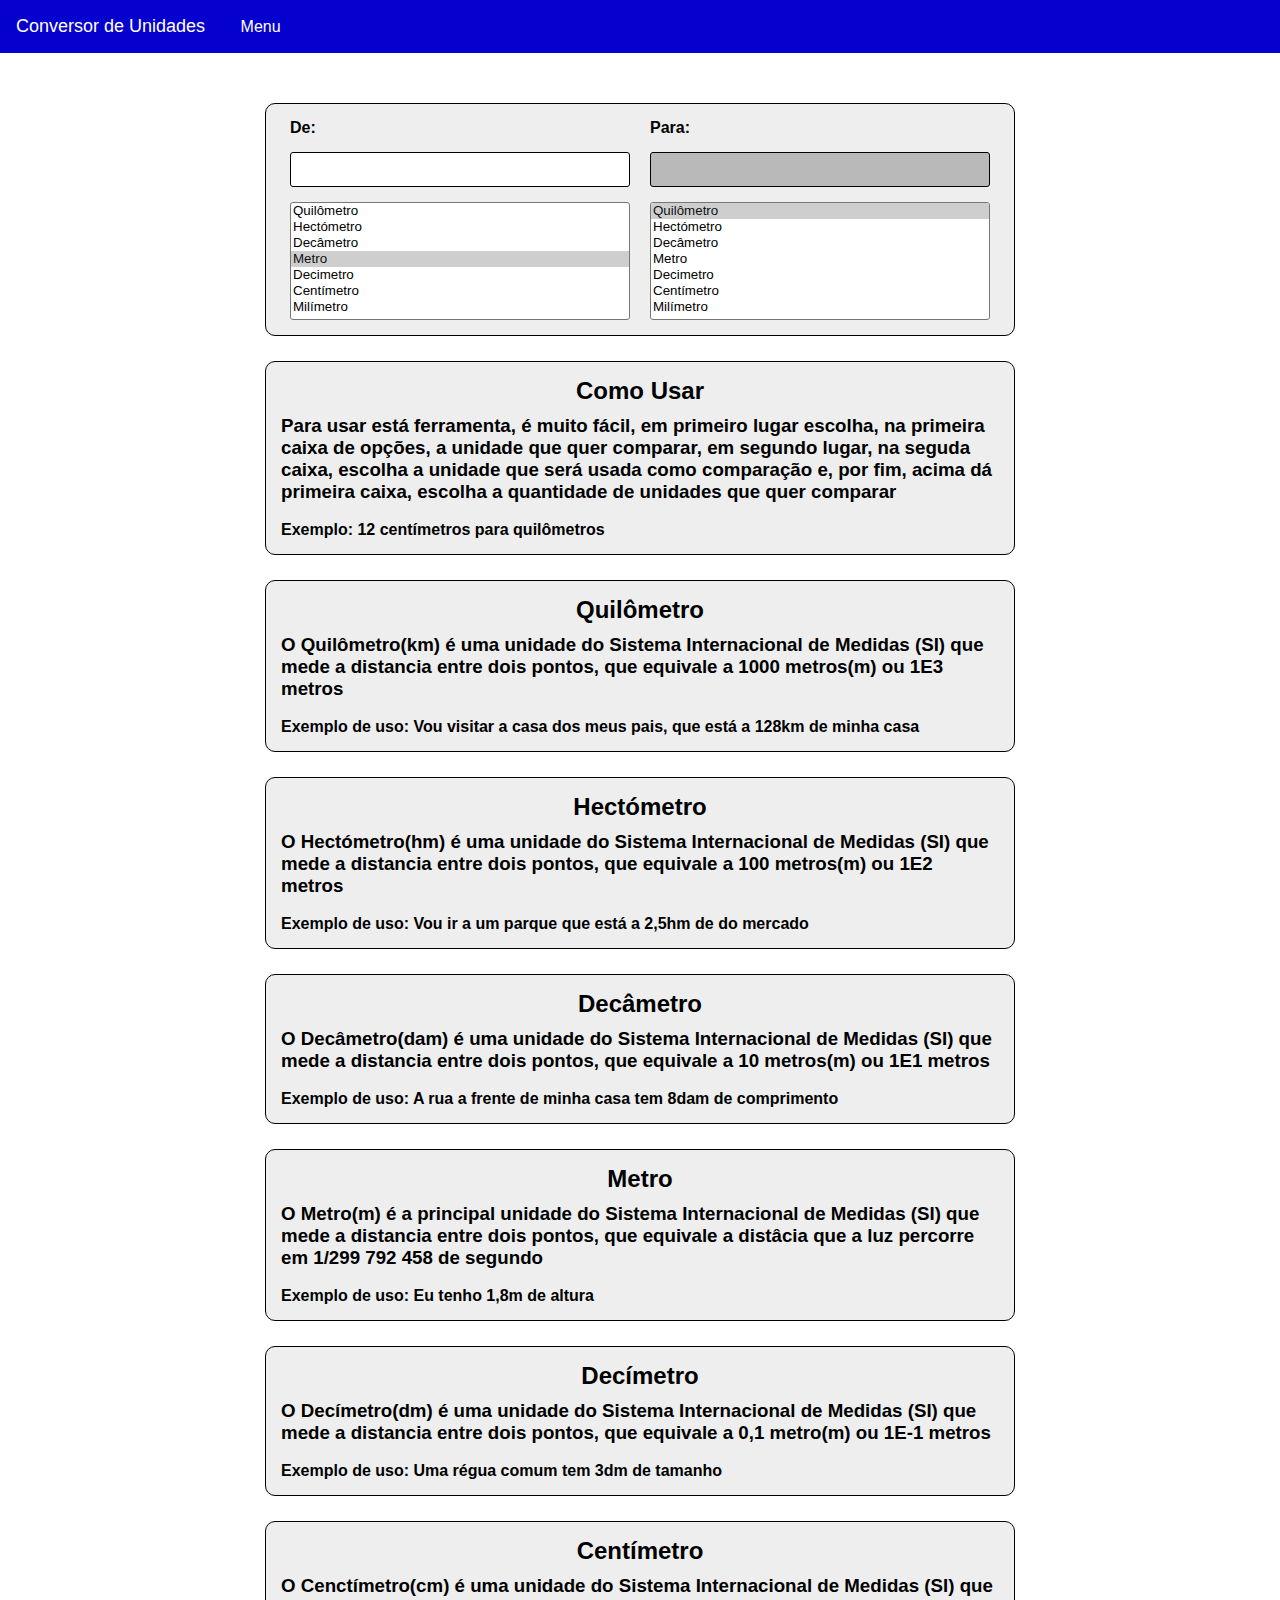
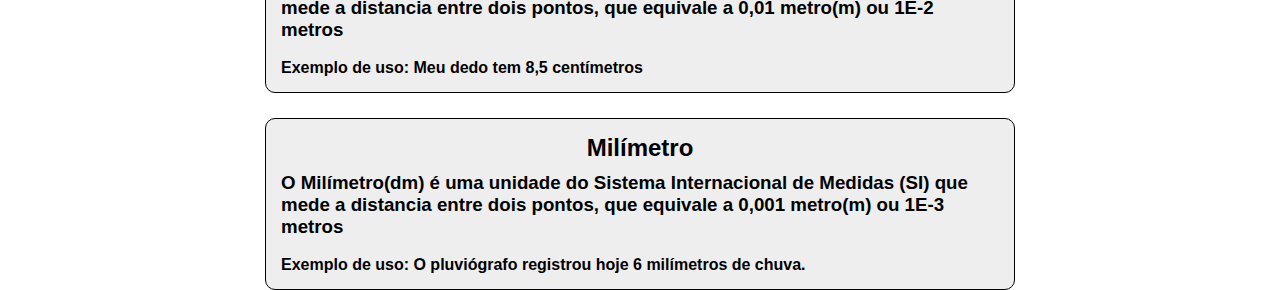
==== index.html @ c1e401d8 "Update index.html" ====
<!DOCTYPE html>
<html lang="pt-br">
    <head>
        <meta charset="UTF-8">
        <meta http-equiv="X-UA-Compatible" content="IE=edge">
        <meta name="viewport" content="width=device-width, initial-scale=1.0">
        <link rel="stylesheet" href="./style.css">
        <title>Conversor de Medidas - Distâcia</title>
    </head>
    <body>
       <header>
            <nav class="navbar">
                <ul>
                    <li><a href="" id="dominio-principal">Conversor de Unidades</a></li>
                    <div class="dropdown">
                        <button onclick="dropdown()" class="dropbtn">Menu</button>
                        <div id="myDropdown" class="dropdown-content">
                                <a href="index.html">Distância</a>
                                <a href="">Peso (Em construção)</a>
                                <a href="">Área (Em construção)</a>
                                <a href="">Volume (Em construção)</a>
                                <a href="">Temperatura (Em construção)</a>
                                <a href="">Tempo (Em construção)</a>
                                <a href="">Dados (Em construção)</a>
                        </div>
                    </div>
                </ul>
            </nav>
       </header> 
        <!--<header>
            <nav class="navbar">
                <ul>
                    <li><a href="" id="dominio-principal">Conversor de Unidades</a></li>
                    <li>
                        <div class="dropdown">
                            <button onclick="dropdown()" class="dropbtn">Menu</button>
                            <div id="myDropdown" class="dropdown-content">
                                <a href="index.html">Distância</a>
                                <a href="">Peso (Em construção)</a>
                                <a href="">Área (Em construção)</a>
                                <a href="">Volume (Em construção)</a>
                                <a href="">Temperatura (Em construção)</a>
                                <a href="">Tempo (Em construção)</a>
                                <a href="">Dados (Em construção)</a>
                            </div>
                        </div>
                    </li>
                </ul>
            </nav>
        </header>-->
        <div> 
            <div class="container-secundario" id="primeiro-container-secundario">
                <div class="div-para-alinhar">
                    <div class="div-para-alinhar-item">
                        <h1>De:</h1>
                        <input id="input-um">
                        <select id="select-medida-para-comparar" size="5">
                            <option value="1000000">Quilômetro</option>
                            <option value="100000" >Hectómetro</option>
                            <option value="10000">Decâmetro</option>
                            <option value="1000" selected>Metro</option>
                            <option value="100">Decimetro</option>
                            <option value="10">Centímetro</option>
                            <option value="1">Milímetro</option>
                        </select>
                    </div>
                    <div class="div-para-alinhar-item">
                        <h1>Para:</h1>
                        <input readonly type='text'id="input-dois"></input>
                        <select id="select-medida-para-comparacao" size="5">
                            <option value="1000000" selected>Quilômetro</option>
                            <option value="100000">Hectómetro</option>
                            <option value="10000">Decâmetro</option>
                            <option value="1000">Metro</option>
                            <option value="100">Decimetro</option>
                            <option value="10">Centímetro</option>
                            <option value="1">Milímetro</option>
                        </select>
                    </div>
            </div>
            <div id="div-para-result">
            </div>            
            </div>
            <div class="container-secundario-info">
                <div class="div-para-centralizar">
                    <h2>Como Usar</h2>
                </div>
                <h3>
                    Para usar está ferramenta, é muito fácil, em primeiro lugar escolha, na primeira caixa de opções,
                    a unidade que quer comparar, em segundo lugar, na seguda caixa, escolha a  unidade que será usada 
                    como comparação e, por fim, acima dá primeira caixa, escolha a quantidade de unidades que quer comparar
                </h3>
                    <br>
                    <h4>Exemplo: 12 centímetros para quilômetros</h4>
            </div>  

            <div class="container-secundario-info" id="km">
                <div class="div-para-centralizar">
                    <h2>Quilômetro</h2>
                </div>
                <h3>
                    O Quilômetro(km) é uma unidade do Sistema Internacional de Medidas (SI) que mede a distancia entre dois 
                    pontos, que equivale a 1000 metros(m) ou 1E3 metros
                </h3>
                <br>
                <h4>Exemplo de uso: Vou visitar a casa dos meus pais, que está a 128km de minha casa</h4>
            </div>

            <div class="container-secundario-info" id="hm">
                <div class="div-para-centralizar">
                    <h2>Hectómetro</h2>
                </div>
                <h3>
                    O Hectómetro(hm) é uma unidade do Sistema Internacional de Medidas (SI) que mede a distancia entre dois pontos,
                    que equivale a 100 metros(m) ou 1E2 metros
                </h3>
                <br>
                <h4>Exemplo de uso: Vou ir a um parque que está a 2,5hm de do mercado</h4>
            </div>

            <div class="container-secundario-info" id="dam">
                <div class="div-para-centralizar">
                    <h2>Decâmetro</h2>
                </div>
                <h3>
                    O Decâmetro(dam) é uma unidade do Sistema Internacional de Medidas (SI) que mede a distancia entre dois pontos,
                    que equivale a 10 metros(m) ou 1E1 metros
                </h3>
                <br>
                <h4>Exemplo de uso: A rua a frente de minha casa tem 8dam de comprimento</h4>
            </div>

            <div class="container-secundario-info" id="m">
                <div class="div-para-centralizar">
                    <h2>Metro</h2>
                </div>
                <h3>
                    O Metro(m) é a principal unidade do Sistema Internacional de Medidas (SI) que mede a distancia entre dois pontos,
                    que equivale a distâcia que a luz percorre em 1/299 792 458 de segundo
                </h3>
                <br>
                <h4>Exemplo de uso: Eu tenho 1,8m de altura</h4>
            </div>

            <div class="container-secundario-info" id="dm">
                <div class="div-para-centralizar">
                    <h2>Decímetro</h2>
                </div>
                <h3>
                    O Decímetro(dm) é uma unidade do Sistema Internacional de Medidas (SI) que mede a distancia entre dois pontos,
                    que equivale a 0,1 metro(m) ou 1E-1 metros
                </h3>
                <br>
                <h4>Exemplo de uso: Uma régua comum tem 3dm de tamanho</h4>
            </div>

            <div class="container-secundario-info" id="cm">
                <div class="div-para-centralizar">
                    <h2>Centímetro</h2>
                </div>
                <h3>
                    O Cenctímetro(cm) é uma unidade do Sistema Internacional de Medidas (SI) que mede a distancia entre dois pontos,
                    que equivale a 0,01 metro(m) ou 1E-2 metros
                </h3>
                <br>
                <h4>Exemplo de uso: Meu dedo tem 8,5 centímetros</h4>
            </div>

            <div class="container-secundario-info" id="cm">
                <div class="div-para-centralizar">
                    <h2>Milímetro</h2>
                </div>
                <h3>
                    O Milímetro(dm) é uma unidade do Sistema Internacional de Medidas (SI) que mede a distancia entre dois pontos,
                    que equivale a 0,001 metro(m) ou 1E-3 metros
                </h3>
                <br>
                <h4>Exemplo de uso: O pluviógrafo registrou hoje 6 milímetros de chuva.</h4>
            </div>
        </div>
       <script src="./script.js"></script>
       <script src="./dropdown.js"></script>
    </body>
</html>
---- style.css ----
* {
    box-sizing: border-box;
    margin: 0px;
    padding: 0px;
}

body {
    font-family: arial;
    margin: 0;
    color:black;
}

/* element */

.div-para-alinhar-item {
    display: flex;
    flex-direction: column;
}

/*  Navbar */

.navbar {
    background: rgb(6, 0, 206);
    color: rgb(0, 0, 0);
    padding: 1px;
    max-height: 55px;
    margin-bottom: 10px;
    position: sticky;
    font-size: 20x;
    z-index: 999;
    top: 0px;
    position: sticky;
    display: flex;
}


.navbar ul {
    list-style: none;
    padding: 0;
}

.navbar ul li {
    display: inline;
}

.navbar ul li a {
    display: inline;
    color: white;
    text-decoration: none;
    padding: 15px;
    display: inline-block;
    margin: auto;
}

#dominio-principal {
    font-size: 18px;

}

#outros-dominios-1 {
    float:left;
    font-size: 15px;
}

#outros-dominios {
    font-size: 15px;
    padding-left: 1px;
}

/*.navbar {
    background: rgb(6, 0, 206);
    color: white;
    font-size: 20px;
    padding: 1%;
    min-height: 65px;
}

.navbar ul {
    list-style: none; 
}

.navbar ul li {
    display: inline;
}

.navbar ul li:last-child {
    float: right; 
    margin-right: 4%;
}

.navbar ul li a {
    color: white;
    text-decoration: none;
}

#dominio-principal {
    font-size: 18px;
    position: absolute;
}
 

#outros-dominios-1 {
    padding-left: 406px;
    font-size: 15px;
}

#outros-dominios {
    font-size: 15px;
    padding-left: 1px;
}*/

/*Dropdown*/

.dropbtn {
    background-color: rgb(6, 0, 206);
    padding: 16px;
    font-size: 16px;
    border: none;
    cursor: pointer;
    z-index: 999;
    color: white;
    }
  
  /* Dropdown button on hover & focus */
  .dropbtn:hover, .dropbtn:focus {
    background-color: rgb(6, 0, 206);
    z-index: 999;
  }
  
  /* The container <div> - needed to position the dropdown content */
  .dropdown {
    position: relative;
    display: inline-block;
    z-index: 999;
  }
  
  /* Dropdown Content (Hidden by Default) */
  .dropdown-content {
    display: none;
    position: absolute;
    background-color: rgb(238, 238, 238);
    min-width: 160px;
    box-shadow: 0px 8px 16px 0px rgba(0,0,0,0.2);
    z-index: 999;
  }
  
  /* Links inside the dropdown */
  .dropdown-content a {
    padding: 12px 16px;
    text-decoration: none;
    display: block; 
    z-index: 999;
    color: black;
  }
  
  /* Change color of dropdown links on hover */
  .dropdown-content a:hover {background-color: #ddd;z-index: 999;}
  
  /* Show the dropdown menu (use JS to add this class to the .dropdown-content container when the user clicks on the dropdown button) */
  .show {display:block;z-index: 999;
}

/* Container Principal */



/* Div para alinhar */

.div-para-alinhar {
    display:flex;
    flex-wrap: wrap;
    gap: 50px 20px;
    justify-content: center;

}

.div-para-alinhar h1 {
    margin-right: 50%;
    font-size: 16px;
    margin-bottom: 15px;
}

#input-um {
    width: 340px;
    height: 35px;
    border-radius: 3px;
    border-style: none;
    border: solid 1px black;
    font-size: 20px;
}

#input-dois {
    font-size: 20px;
    width: 340px;
    height: 35px;
    resize: none;
    background-color: rgb(185, 185, 185);
    border-style: none;
    border: solid 1px black;
    border-radius: 3px;
}

/* Container Secundário */

.container-secundario {
    background-color: rgb(238, 238, 238);
    max-width: 750px;
    width: 100%;
    height: 100%;
    margin: auto;
    padding: 15px;
    margin-top: 50px;
    border: solid 1.5px black;
    border-radius: 10px;
}

.container-secundario h3 {
    font-size: 12px;
    margin-right: 10px;
}

.container-secundario select {
    margin-top: 15px;
    height: 30px;
    width: 340px;
    border-radius: 3px;
}

#h3-unidade-comparar {
    margin-top: 5px;
}

#h3-quantidade-medida {
    margin-top: 15px;
}

.container-secundario input {
    height: 30px;
    width: 100px;
}

/* Select medida comparar*/

#select-medida-para-comparar {
    height: 118px;
}
#select-medida-para-comparar option {
    display: block;
    white-space: nowrap;
    min-height: 1.2em;
    padding: 0px 2px 1px;
}

#select-medida-para-comparar option:target {
    background-color: rgb(206, 206, 206);
}

/* Select medida comparação*/

#select-medida-para-comparacao {
    height: 118px;
}

#select-medida-para-comparacao option {
    display: block;
    white-space: nowrap;
    min-height: 1.2em;
    padding: 0px 2px 1px;
}

#select-medida-para-comparacao option:target {
    background-color: rgb(206, 206, 206);
}
/* Result */

#div-para-result {
    text-align: center;
    margin: 0 auto;
}

.result {
    font-size: 12px;
    margin-top: 8%;

}

#result-error {
    color: red;
}

/* Container secundário info */

.container-secundario-info {
    max-width: 750px;
    width: 100%;
    height: 100%;
    background-color: rgb(238, 238, 238);
    border: solid 1.5px black;
    margin: auto;
    padding: 15px;
    margin-top: 25px;
    border-radius: 10px;
}

/* Div para centralizar */

.div-para-centralizar {
    text-align: center;
   
}

.div-para-centralizar h2 {
    margin-bottom: 10px;
}


@media(max-width:850px){
    .container-secundario {
        max-width: 500px;
        width: 80%;
    }

    .container-secundario-info {
        max-width: 500px;
        width: 80%;
    }

    .div-para-alinhar {
        flex-wrap: wrap;
    }

    #input-um {
        width: 400px;
    }
    
    #input-dois {
        width: 400px;
    }

    #select-medida-para-comparacao {
        width: 400px;
        height: 40px;
        
    }

    #select-medida-para-comparar {
        width: 400px;
        height: 40px;
    }
}

@media(max-width:550px){

    #input-um {
        width: 240px;
    }
    
    #input-dois {
        width: 240px;
    }

    #select-medida-para-comparacao {
        width: 240px;
    }

    #select-medida-para-comparar {
        width: 240px;
    }
}
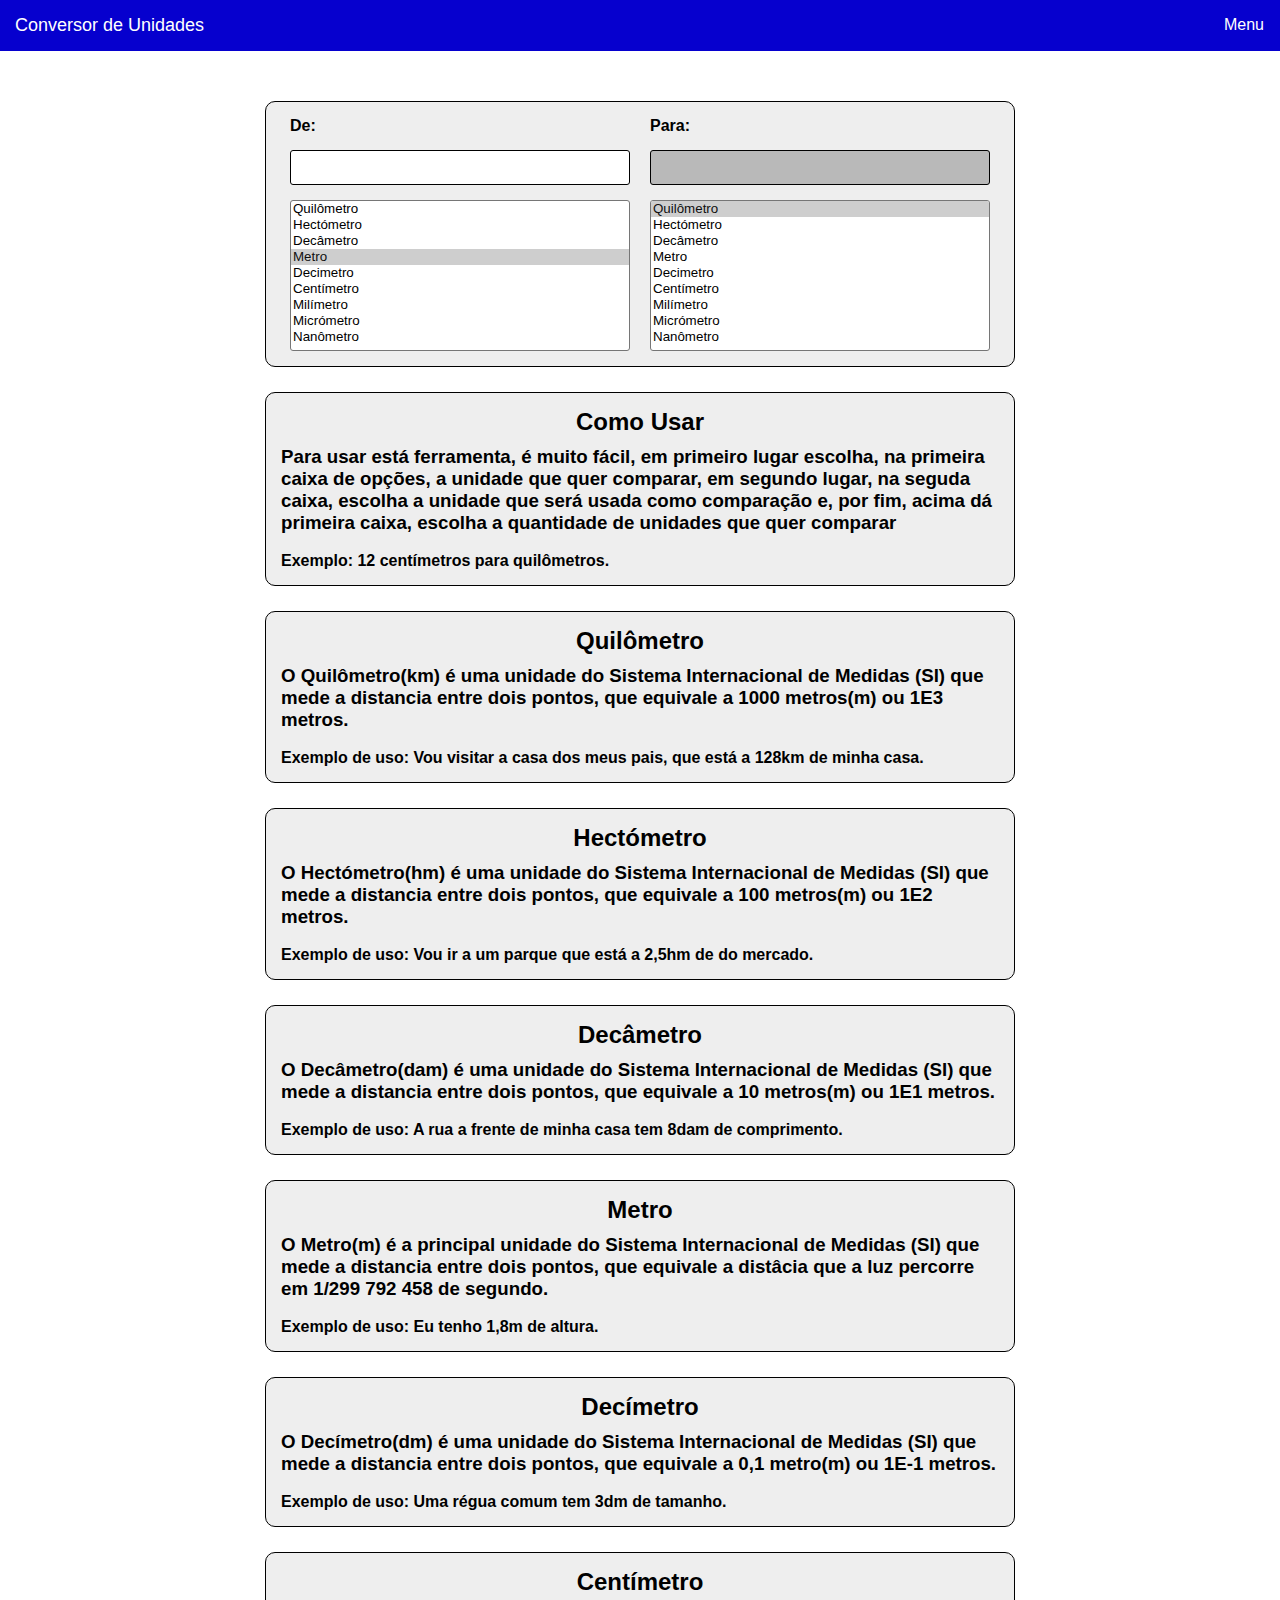
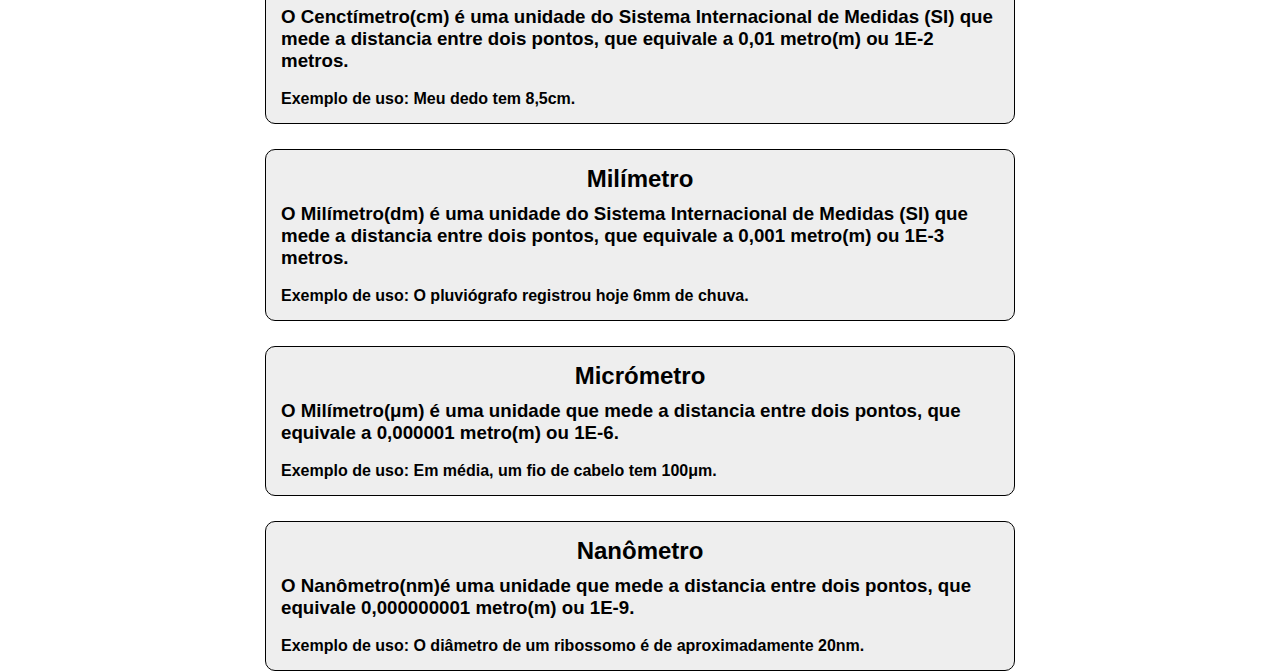
==== commit 642285d9: "Update index.html" ====
--- a/index.html
+++ b/index.html
@@ -10,71 +10,56 @@
     <body>
        <header>
             <nav class="navbar">
-                <ul>
-                    <li><a href="" id="dominio-principal">Conversor de Unidades</a></li>
-                    <div class="dropdown">
+                <a href="index.html" id="dominio-principal">Conversor de Unidades</a>
+                <div class="dropdown">
+                    <div class="ajeita-navbar">
                         <button onclick="dropdown()" class="dropbtn">Menu</button>
-                        <div id="myDropdown" class="dropdown-content">
-                                <a href="index.html">Distância</a>
-                                <a href="">Peso (Em construção)</a>
-                                <a href="">Área (Em construção)</a>
-                                <a href="">Volume (Em construção)</a>
-                                <a href="">Temperatura (Em construção)</a>
-                                <a href="">Tempo (Em construção)</a>
-                                <a href="">Dados (Em construção)</a>
+                    </div>
+                    <div id="myDropdown" class="dropdown-content">
+                        <div class="ajeita-navbar">
+                            <a href="index.html">Distância</a>
+                            <a href="">Peso (em construção)</a>
+                            <a href="">Área (em construção)</a>
+                            <a href="">Volume (em construção)</a>
+                            <a href="">Temperatura (em construção)</a>
+                            <a href="">Tempo (em construção)</a>
+                            <a href="">Dados (em construção)</a>
                         </div>
                     </div>
-                </ul>
+                </div>
             </nav>
        </header> 
-        <!--<header>
-            <nav class="navbar">
-                <ul>
-                    <li><a href="" id="dominio-principal">Conversor de Unidades</a></li>
-                    <li>
-                        <div class="dropdown">
-                            <button onclick="dropdown()" class="dropbtn">Menu</button>
-                            <div id="myDropdown" class="dropdown-content">
-                                <a href="index.html">Distância</a>
-                                <a href="">Peso (Em construção)</a>
-                                <a href="">Área (Em construção)</a>
-                                <a href="">Volume (Em construção)</a>
-                                <a href="">Temperatura (Em construção)</a>
-                                <a href="">Tempo (Em construção)</a>
-                                <a href="">Dados (Em construção)</a>
-                            </div>
-                        </div>
-                    </li>
-                </ul>
-            </nav>
-        </header>-->
         <div> 
             <div class="container-secundario" id="primeiro-container-secundario">
                 <div class="div-para-alinhar">
                     <div class="div-para-alinhar-item">
                         <h1>De:</h1>
                         <input id="input-um">
-                        <select id="select-medida-para-comparar" size="5">
-                            <option value="1000000">Quilômetro</option>
-                            <option value="100000" >Hectómetro</option>
-                            <option value="10000">Decâmetro</option>
-                            <option value="1000" selected>Metro</option>
-                            <option value="100">Decimetro</option>
-                            <option value="10">Centímetro</option>
-                            <option value="1">Milímetro</option>
+                        <select id="select-medida-para-comparar" size="20">
+                            <option value="1000000000000" >Quilômetro</option>
+                            <option value="100000000000">Hectómetro</option>
+                            <option value="10000000000">Decâmetro</option>
+                            <option value="1000000000" selected>Metro</option>
+                            <option value="100000000">Decimetro</option>
+                            <option value="10000000">Centímetro</option>
+                            <option value="1000000">Milímetro</option>
+                            <option value="1000">Micrómetro</option>
+                            <option value="1">Nanômetro</option>
                         </select>
                     </div>
                     <div class="div-para-alinhar-item">
                         <h1>Para:</h1>
                         <input readonly type='text'id="input-dois"></input>
                         <select id="select-medida-para-comparacao" size="5">
-                            <option value="1000000" selected>Quilômetro</option>
-                            <option value="100000">Hectómetro</option>
-                            <option value="10000">Decâmetro</option>
-                            <option value="1000">Metro</option>
-                            <option value="100">Decimetro</option>
-                            <option value="10">Centímetro</option>
-                            <option value="1">Milímetro</option>
+                            <option value="1000000000000" selected>Quilômetro</option>
+                            <option value="100000000000">Hectómetro</option>
+                            <option value="10000000000">Decâmetro</option>
+                            <option value="1000000000">Metro</option>
+                            <option value="100000000">Decimetro</option>
+                            <option value="10000000">Centímetro</option>
+                            <option value="1000000">Milímetro</option>
+                            <option value="1000">Micrómetro</option>
+                            <option value="1">Nanômetro</option>
                         </select>
                     </div>
             </div>
@@ -91,7 +76,7 @@
                     como comparação e, por fim, acima dá primeira caixa, escolha a quantidade de unidades que quer comparar
                 </h3>
                     <br>
-                    <h4>Exemplo: 12 centímetros para quilômetros</h4>
+                    <h4>Exemplo: 12 centímetros para quilômetros.</h4>
             </div>  
 
             <div class="container-secundario-info" id="km">
@@ -100,10 +85,10 @@
                 </div>
                 <h3>
                     O Quilômetro(km) é uma unidade do Sistema Internacional de Medidas (SI) que mede a distancia entre dois 
-                    pontos, que equivale a 1000 metros(m) ou 1E3 metros
+                    pontos, que equivale a 1000 metros(m) ou 1E3 metros.
                 </h3>
                 <br>
-                <h4>Exemplo de uso: Vou visitar a casa dos meus pais, que está a 128km de minha casa</h4>
+                <h4>Exemplo de uso: Vou visitar a casa dos meus pais, que está a 128km de minha casa.</h4>
             </div>
 
             <div class="container-secundario-info" id="hm">
@@ -112,10 +97,10 @@
                 </div>
                 <h3>
                     O Hectómetro(hm) é uma unidade do Sistema Internacional de Medidas (SI) que mede a distancia entre dois pontos,
-                    que equivale a 100 metros(m) ou 1E2 metros
+                    que equivale a 100 metros(m) ou 1E2 metros.
                 </h3>
                 <br>
-                <h4>Exemplo de uso: Vou ir a um parque que está a 2,5hm de do mercado</h4>
+                <h4>Exemplo de uso: Vou ir a um parque que está a 2,5hm de do mercado.</h4>
             </div>
 
             <div class="container-secundario-info" id="dam">
@@ -124,10 +109,10 @@
                 </div>
                 <h3>
                     O Decâmetro(dam) é uma unidade do Sistema Internacional de Medidas (SI) que mede a distancia entre dois pontos,
-                    que equivale a 10 metros(m) ou 1E1 metros
+                    que equivale a 10 metros(m) ou 1E1 metros.
                 </h3>
                 <br>
-                <h4>Exemplo de uso: A rua a frente de minha casa tem 8dam de comprimento</h4>
+                <h4>Exemplo de uso: A rua a frente de minha casa tem 8dam de comprimento.</h4>
             </div>
 
             <div class="container-secundario-info" id="m">
@@ -136,10 +121,10 @@
                 </div>
                 <h3>
                     O Metro(m) é a principal unidade do Sistema Internacional de Medidas (SI) que mede a distancia entre dois pontos,
-                    que equivale a distâcia que a luz percorre em 1/299 792 458 de segundo
+                    que equivale a distâcia que a luz percorre em 1/299 792 458 de segundo.
                 </h3>
                 <br>
-                <h4>Exemplo de uso: Eu tenho 1,8m de altura</h4>
+                <h4>Exemplo de uso: Eu tenho 1,8m de altura.</h4>
             </div>
 
             <div class="container-secundario-info" id="dm">
@@ -148,10 +133,10 @@
                 </div>
                 <h3>
                     O Decímetro(dm) é uma unidade do Sistema Internacional de Medidas (SI) que mede a distancia entre dois pontos,
-                    que equivale a 0,1 metro(m) ou 1E-1 metros
+                    que equivale a 0,1 metro(m) ou 1E-1 metros.
                 </h3>
                 <br>
-                <h4>Exemplo de uso: Uma régua comum tem 3dm de tamanho</h4>
+                <h4>Exemplo de uso: Uma régua comum tem 3dm de tamanho.</h4>
             </div>
 
             <div class="container-secundario-info" id="cm">
@@ -160,22 +145,46 @@
                 </div>
                 <h3>
                     O Cenctímetro(cm) é uma unidade do Sistema Internacional de Medidas (SI) que mede a distancia entre dois pontos,
-                    que equivale a 0,01 metro(m) ou 1E-2 metros
+                    que equivale a 0,01 metro(m) ou 1E-2 metros.
                 </h3>
                 <br>
-                <h4>Exemplo de uso: Meu dedo tem 8,5 centímetros</h4>
+                <h4>Exemplo de uso: Meu dedo tem 8,5cm.</h4>
             </div>
 
-            <div class="container-secundario-info" id="cm">
+            <div class="container-secundario-info" id="mm">
                 <div class="div-para-centralizar">
                     <h2>Milímetro</h2>
                 </div>
                 <h3>
                     O Milímetro(dm) é uma unidade do Sistema Internacional de Medidas (SI) que mede a distancia entre dois pontos,
-                    que equivale a 0,001 metro(m) ou 1E-3 metros
+                    que equivale a 0,001 metro(m) ou 1E-3 metros.
                 </h3>
                 <br>
-                <h4>Exemplo de uso: O pluviógrafo registrou hoje 6 milímetros de chuva.</h4>
+                <h4>Exemplo de uso: O pluviógrafo registrou hoje 6mm de chuva.</h4>
+            </div>
+
+            <div class="container-secundario-info" id="μm">
+                <div class="div-para-centralizar">
+                    <h2>Micrómetro</h2>
+                </div>
+                <h3>
+                    O Milímetro(μm) é uma unidade que mede a distancia entre dois pontos, que equivale 
+                    a 0,000001 metro(m) ou 1E-6.
+                </h3>
+                <br>
+                <h4>Exemplo de uso: Em média, um fio de cabelo tem 100μm.</h4>
+            </div>
+
+            <div class="container-secundario-info" id="nm">
+                <div class="div-para-centralizar">
+                    <h2>Nanômetro</h2>
+                </div>
+                <h3>
+                    O Nanômetro(nm)é uma unidade que mede a distancia entre dois pontos, que equivale 
+                    0,000000001 metro(m) ou 1E-9.
+                </h3>
+                <br>
+                <h4>Exemplo de uso: O diâmetro de um ribossomo é de aproximadamente 20nm.</h4>
             </div>
         </div>
        <script src="./script.js"></script>
--- a/style.css
+++ b/style.css
@@ -16,45 +16,54 @@
     display: flex;
     flex-direction: column;
 }
+/* Header */
+
 
 /*  Navbar */
 
 .navbar {
     background: rgb(6, 0, 206);
-    color: rgb(0, 0, 0);
-    padding: 1px;
     max-height: 55px;
     margin-bottom: 10px;
     position: sticky;
     font-size: 20x;
     z-index: 999;
     top: 0px;
-    position: sticky;
-    display: flex;
-}
-
-
-.navbar ul {
+    width: 100%;
+    justify-content: center;
+    display:flex;
+    justify-content: space-between;
+    
+}
+
+/*
+.navbar ul { justify-content: center;
     list-style: none;
     padding: 0;
 }
 
-.navbar ul li {
+.navbar li {
     display: inline;
 }
 
-.navbar ul li a {
+.navbar a {
     display: inline;
     color: white;
     text-decoration: none;
     padding: 15px;
     display: inline-block;
-    margin: auto;
-}
+    
+}*/
+
 
 #dominio-principal {
     font-size: 18px;
-
+    display: inline;
+    color: white;
+    text-decoration: none;
+    padding: 15px;
+    display: inline-block;
+    margin-right:0 auto;
 }
 
 #outros-dominios-1 {
@@ -67,47 +76,13 @@
     padding-left: 1px;
 }
 
-/*.navbar {
-    background: rgb(6, 0, 206);
-    color: white;
-    font-size: 20px;
-    padding: 1%;
-    min-height: 65px;
-}
-
-.navbar ul {
-    list-style: none; 
-}
-
-.navbar ul li {
-    display: inline;
-}
-
-.navbar ul li:last-child {
-    float: right; 
-    margin-right: 4%;
-}
-
-.navbar ul li a {
-    color: white;
-    text-decoration: none;
-}
-
-#dominio-principal {
-    font-size: 18px;
-    position: absolute;
-}
- 
-
-#outros-dominios-1 {
-    padding-left: 406px;
-    font-size: 15px;
-}
-
-#outros-dominios {
-    font-size: 15px;
-    padding-left: 1px;
-}*/
+.ajeita-navbar {
+    
+    width:100%;
+    margin:0 auto;
+    display:block
+}
+
 
 /*Dropdown*/
 
@@ -137,7 +112,6 @@
   /* Dropdown Content (Hidden by Default) */
   .dropdown-content {
     display: none;
-    position: absolute;
     background-color: rgb(238, 238, 238);
     min-width: 160px;
     box-shadow: 0px 8px 16px 0px rgba(0,0,0,0.2);
@@ -242,7 +216,7 @@
 /* Select medida comparar*/
 
 #select-medida-para-comparar {
-    height: 118px;
+    height: 151px;
 }
 #select-medida-para-comparar option {
     display: block;
@@ -258,7 +232,7 @@
 /* Select medida comparação*/
 
 #select-medida-para-comparacao {
-    height: 118px;
+    height: 151px;
 }
 
 #select-medida-para-comparacao option {
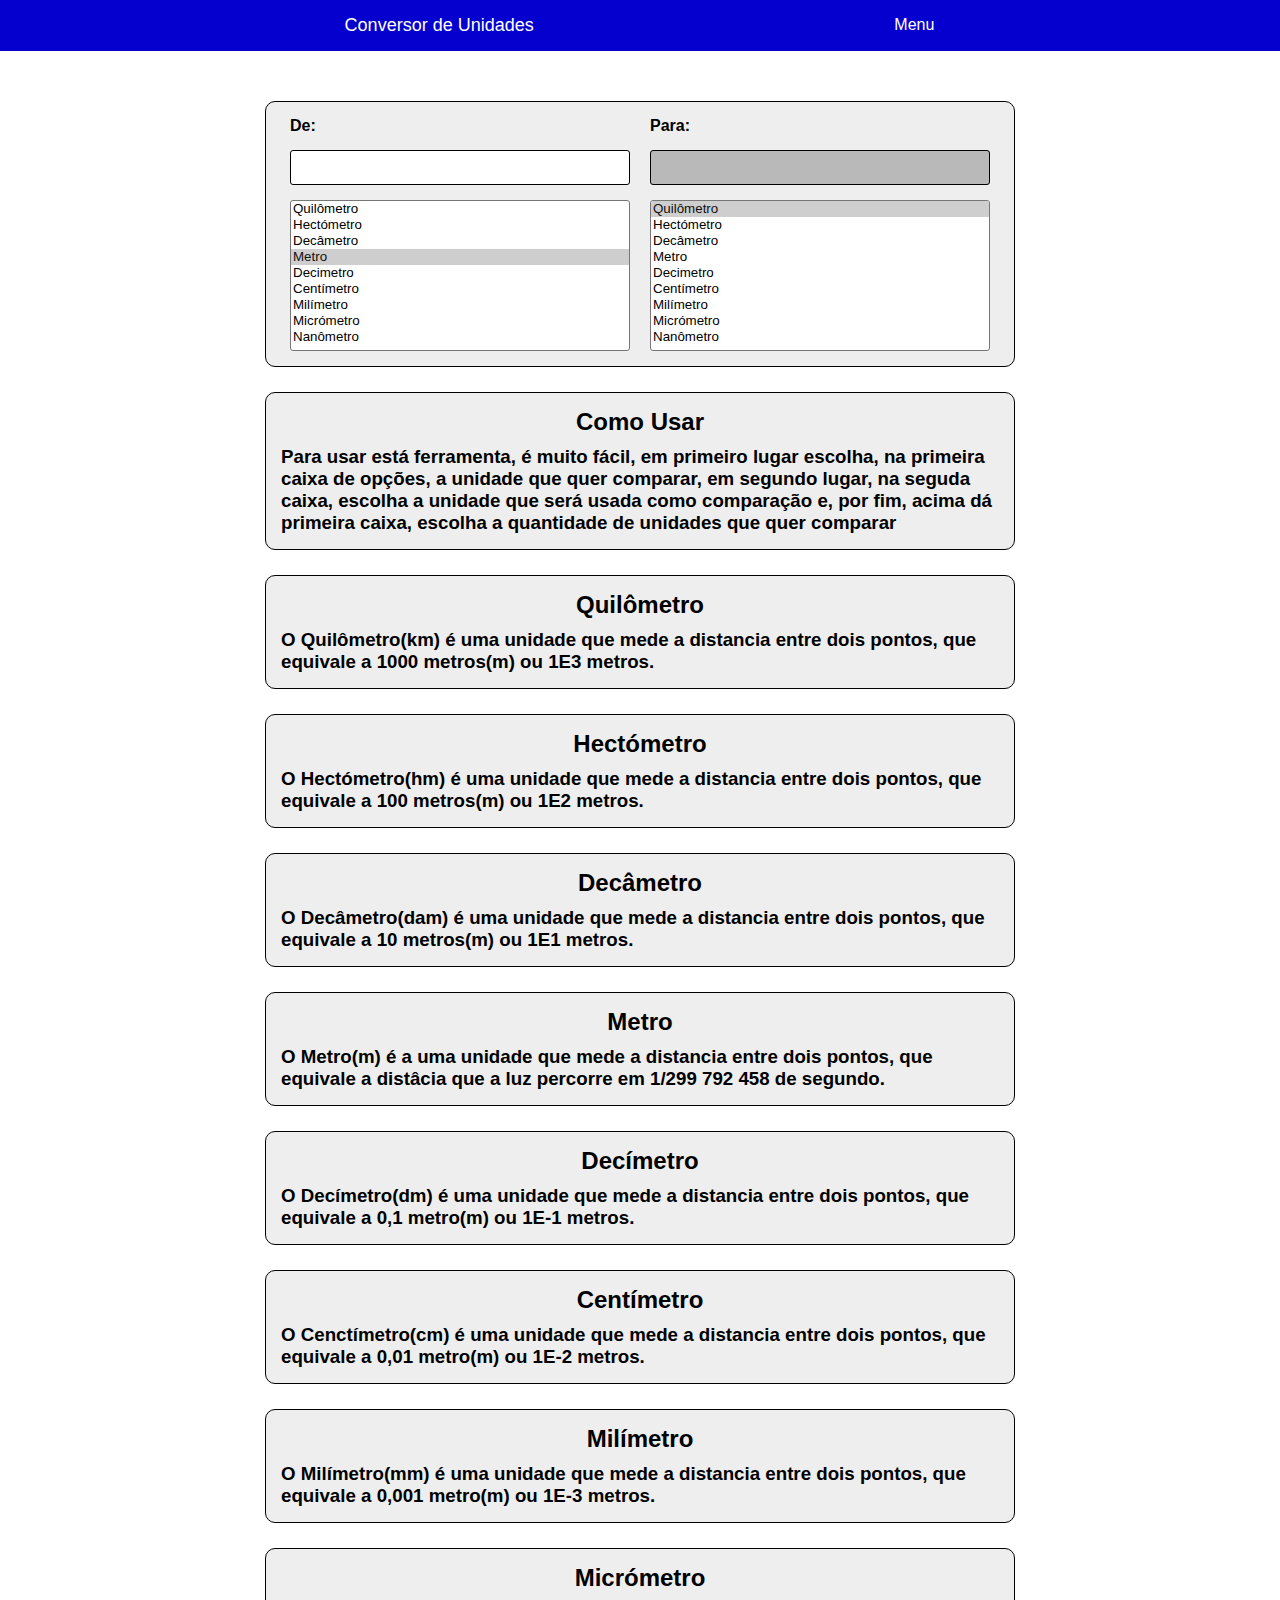
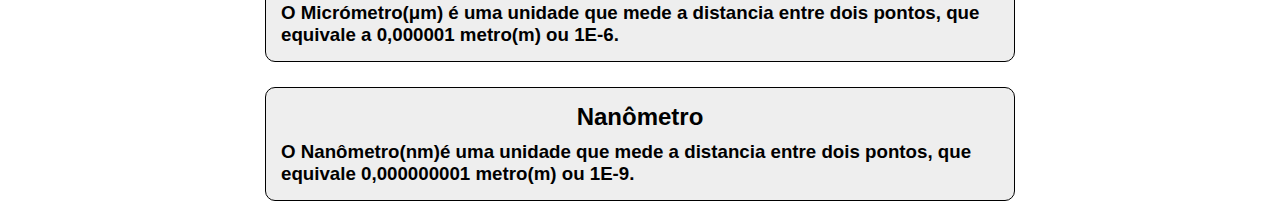
==== commit cbe26d1e: "Update index.html" ====
--- a/index.html
+++ b/index.html
@@ -8,7 +8,7 @@
         <title>Conversor de Medidas - Distâcia</title>
     </head>
     <body>
-       <header>
+        <header>
             <nav class="navbar">
                 <a href="index.html" id="dominio-principal">Conversor de Unidades</a>
                 <div class="dropdown">
@@ -18,7 +18,7 @@
                     <div id="myDropdown" class="dropdown-content">
                         <div class="ajeita-navbar">
                             <a href="index.html">Distância</a>
-                            <a href="">Peso (em construção)</a>
+                            <a href="peso.html">Peso</a>
                             <a href="">Área (em construção)</a>
                             <a href="">Volume (em construção)</a>
                             <a href="">Temperatura (em construção)</a>
@@ -28,14 +28,14 @@
                     </div>
                 </div>
             </nav>
-       </header> 
+        </header>
         <div> 
             <div class="container-secundario" id="primeiro-container-secundario">
                 <div class="div-para-alinhar">
                     <div class="div-para-alinhar-item">
                         <h1>De:</h1>
                         <input id="input-um">
-                        <select id="select-medida-para-comparar" size="20">
+                        <select id="select-medida-para-comparar" size="5">
                             <option value="1000000000000" >Quilômetro</option>
                             <option value="100000000000">Hectómetro</option>
                             <option value="10000000000">Decâmetro</option>
@@ -62,9 +62,9 @@
                             <option value="1">Nanômetro</option>
                         </select>
                     </div>
-            </div>
-            <div id="div-para-result">
-            </div>            
+                </div>
+                <div id="div-para-result">
+                </div>            
             </div>
             <div class="container-secundario-info">
                 <div class="div-para-centralizar">
@@ -75,8 +75,6 @@
                     a unidade que quer comparar, em segundo lugar, na seguda caixa, escolha a  unidade que será usada 
                     como comparação e, por fim, acima dá primeira caixa, escolha a quantidade de unidades que quer comparar
                 </h3>
-                    <br>
-                    <h4>Exemplo: 12 centímetros para quilômetros.</h4>
             </div>  
 
             <div class="container-secundario-info" id="km">
@@ -84,11 +82,9 @@
                     <h2>Quilômetro</h2>
                 </div>
                 <h3>
-                    O Quilômetro(km) é uma unidade do Sistema Internacional de Medidas (SI) que mede a distancia entre dois 
+                    O Quilômetro(km) é uma unidade que mede a distancia entre dois 
                     pontos, que equivale a 1000 metros(m) ou 1E3 metros.
                 </h3>
-                <br>
-                <h4>Exemplo de uso: Vou visitar a casa dos meus pais, que está a 128km de minha casa.</h4>
             </div>
 
             <div class="container-secundario-info" id="hm">
@@ -96,11 +92,9 @@
                     <h2>Hectómetro</h2>
                 </div>
                 <h3>
-                    O Hectómetro(hm) é uma unidade do Sistema Internacional de Medidas (SI) que mede a distancia entre dois pontos,
+                    O Hectómetro(hm) é uma unidade que mede a distancia entre dois pontos,
                     que equivale a 100 metros(m) ou 1E2 metros.
                 </h3>
-                <br>
-                <h4>Exemplo de uso: Vou ir a um parque que está a 2,5hm de do mercado.</h4>
             </div>
 
             <div class="container-secundario-info" id="dam">
@@ -108,11 +102,9 @@
                     <h2>Decâmetro</h2>
                 </div>
                 <h3>
-                    O Decâmetro(dam) é uma unidade do Sistema Internacional de Medidas (SI) que mede a distancia entre dois pontos,
+                    O Decâmetro(dam) é uma unidade que mede a distancia entre dois pontos,
                     que equivale a 10 metros(m) ou 1E1 metros.
                 </h3>
-                <br>
-                <h4>Exemplo de uso: A rua a frente de minha casa tem 8dam de comprimento.</h4>
             </div>
 
             <div class="container-secundario-info" id="m">
@@ -120,11 +112,9 @@
                     <h2>Metro</h2>
                 </div>
                 <h3>
-                    O Metro(m) é a principal unidade do Sistema Internacional de Medidas (SI) que mede a distancia entre dois pontos,
+                    O Metro(m) é a uma unidade que mede a distancia entre dois pontos,
                     que equivale a distâcia que a luz percorre em 1/299 792 458 de segundo.
                 </h3>
-                <br>
-                <h4>Exemplo de uso: Eu tenho 1,8m de altura.</h4>
             </div>
 
             <div class="container-secundario-info" id="dm">
@@ -132,11 +122,9 @@
                     <h2>Decímetro</h2>
                 </div>
                 <h3>
-                    O Decímetro(dm) é uma unidade do Sistema Internacional de Medidas (SI) que mede a distancia entre dois pontos,
+                    O Decímetro(dm) é uma unidade que mede a distancia entre dois pontos,
                     que equivale a 0,1 metro(m) ou 1E-1 metros.
                 </h3>
-                <br>
-                <h4>Exemplo de uso: Uma régua comum tem 3dm de tamanho.</h4>
             </div>
 
             <div class="container-secundario-info" id="cm">
@@ -144,11 +132,9 @@
                     <h2>Centímetro</h2>
                 </div>
                 <h3>
-                    O Cenctímetro(cm) é uma unidade do Sistema Internacional de Medidas (SI) que mede a distancia entre dois pontos,
+                    O Cenctímetro(cm) é uma unidade que mede a distancia entre dois pontos,
                     que equivale a 0,01 metro(m) ou 1E-2 metros.
                 </h3>
-                <br>
-                <h4>Exemplo de uso: Meu dedo tem 8,5cm.</h4>
             </div>
 
             <div class="container-secundario-info" id="mm">
@@ -156,11 +142,9 @@
                     <h2>Milímetro</h2>
                 </div>
                 <h3>
-                    O Milímetro(dm) é uma unidade do Sistema Internacional de Medidas (SI) que mede a distancia entre dois pontos,
+                    O Milímetro(mm) é uma unidade que mede a distancia entre dois pontos,
                     que equivale a 0,001 metro(m) ou 1E-3 metros.
                 </h3>
-                <br>
-                <h4>Exemplo de uso: O pluviógrafo registrou hoje 6mm de chuva.</h4>
             </div>
 
             <div class="container-secundario-info" id="μm">
@@ -168,11 +152,9 @@
                     <h2>Micrómetro</h2>
                 </div>
                 <h3>
-                    O Milímetro(μm) é uma unidade que mede a distancia entre dois pontos, que equivale 
+                    O Micrómetro(μm) é uma unidade que mede a distancia entre dois pontos, que equivale 
                     a 0,000001 metro(m) ou 1E-6.
                 </h3>
-                <br>
-                <h4>Exemplo de uso: Em média, um fio de cabelo tem 100μm.</h4>
             </div>
 
             <div class="container-secundario-info" id="nm">
@@ -183,11 +165,10 @@
                     O Nanômetro(nm)é uma unidade que mede a distancia entre dois pontos, que equivale 
                     0,000000001 metro(m) ou 1E-9.
                 </h3>
-                <br>
-                <h4>Exemplo de uso: O diâmetro de um ribossomo é de aproximadamente 20nm.</h4>
             </div>
+            
         </div>
-       <script src="./script.js"></script>
-       <script src="./dropdown.js"></script>
+        <script src="./script.js"></script>
+        <script src="./dropdown.js"></script>
     </body>
 </html>
--- a/style.css
+++ b/style.css
@@ -30,30 +30,29 @@
     z-index: 999;
     top: 0px;
     width: 100%;
-    justify-content: center;
-    display:flex;
-    justify-content: space-between;
-    
-}
-
-/*
-.navbar ul { justify-content: center;
+    display: flex; 
+    /*justify-content: space-between;*/
+    justify-content: space-evenly;
+}
+
+
+.navbar ul { 
     list-style: none;
     padding: 0;
 }
 
-.navbar li {
+.navbar ul li {
     display: inline;
 }
 
-.navbar a {
+.navbar ul li a {
     display: inline;
     color: white;
     text-decoration: none;
     padding: 15px;
     display: inline-block;
     
-}*/
+}
 
 
 #dominio-principal {
@@ -86,6 +85,7 @@
 
 /*Dropdown*/
 
+
 .dropbtn {
     background-color: rgb(6, 0, 206);
     padding: 16px;
@@ -94,49 +94,44 @@
     cursor: pointer;
     z-index: 999;
     color: white;
-    }
-  
-  /* Dropdown button on hover & focus */
-  .dropbtn:hover, .dropbtn:focus {
+}
+  
+.dropbtn:hover, .dropbtn:focus {
     background-color: rgb(6, 0, 206);
     z-index: 999;
-  }
-  
-  /* The container <div> - needed to position the dropdown content */
-  .dropdown {
+}
+  
+.dropdown {
     position: relative;
     display: inline-block;
     z-index: 999;
-  }
-  
-  /* Dropdown Content (Hidden by Default) */
-  .dropdown-content {
+}
+  
+.dropdown-content {
     display: none;
+    position: absolute;
     background-color: rgb(238, 238, 238);
     min-width: 160px;
     box-shadow: 0px 8px 16px 0px rgba(0,0,0,0.2);
     z-index: 999;
-  }
-  
-  /* Links inside the dropdown */
-  .dropdown-content a {
+    right: 12px;
+}
+  
+.dropdown-content a {
     padding: 12px 16px;
     text-decoration: none;
     display: block; 
     z-index: 999;
     color: black;
-  }
-  
-  /* Change color of dropdown links on hover */
-  .dropdown-content a:hover {background-color: #ddd;z-index: 999;}
-  
-  /* Show the dropdown menu (use JS to add this class to the .dropdown-content container when the user clicks on the dropdown button) */
-  .show {display:block;z-index: 999;
-}
-
-/* Container Principal */
-
-
+}
+  
+
+.dropdown-content a:hover {background-color: #ddd;z-index: 999;}
+  
+  
+.show {
+    display:block;z-index: 999;
+}
 
 /* Div para alinhar */
 
@@ -288,7 +283,7 @@
 }
 
 
-@media(max-width:850px){
+@media(max-width:1200px){
     .container-secundario {
         max-width: 500px;
         width: 80%;
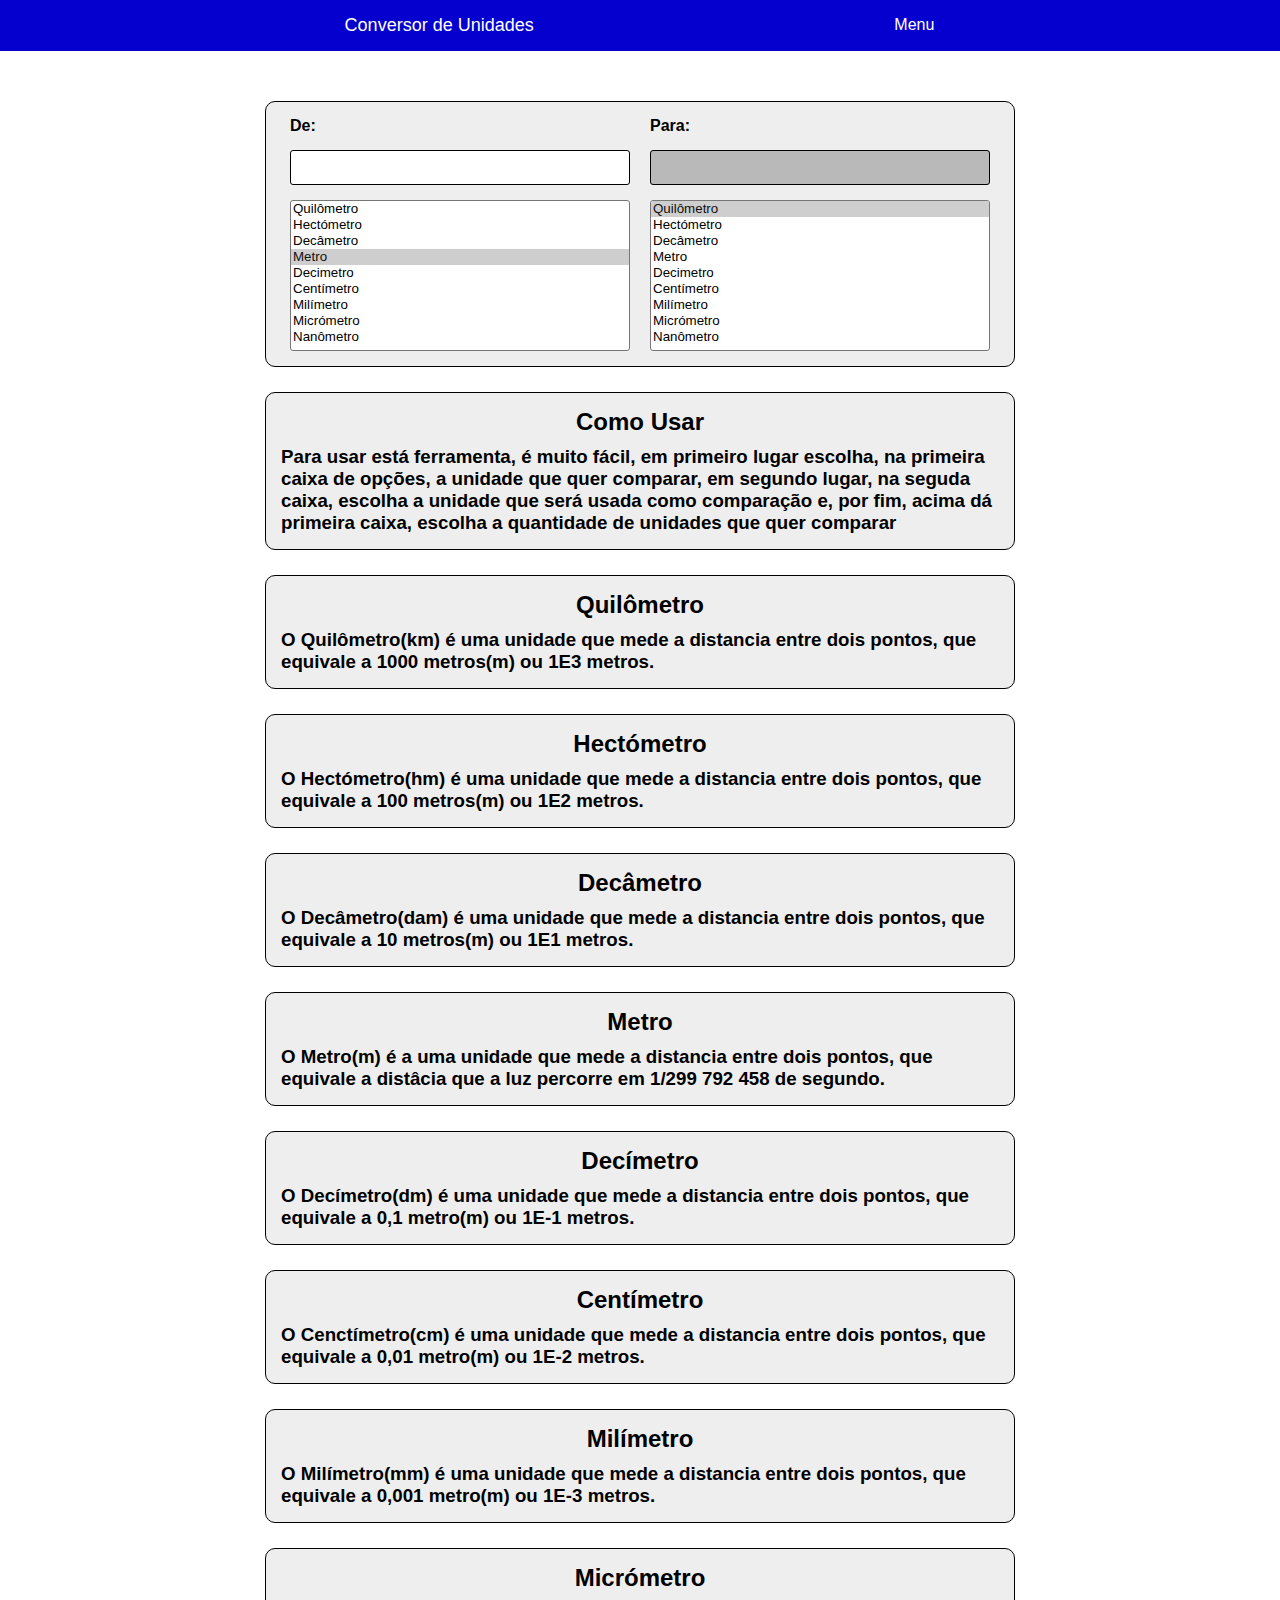
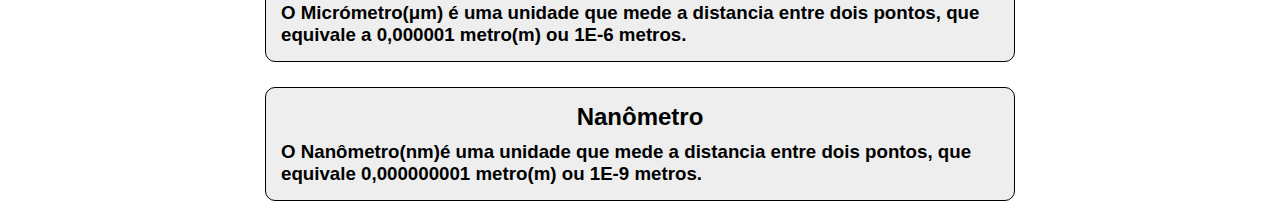
==== commit 423a8e9e: "Update index.html" ====
--- a/index.html
+++ b/index.html
@@ -19,7 +19,7 @@
                         <div class="ajeita-navbar">
                             <a href="index.html">Distância</a>
                             <a href="peso.html">Peso</a>
-                            <a href="">Área (em construção)</a>
+                            <a href="area.html">Área</a>
                             <a href="">Volume (em construção)</a>
                             <a href="">Temperatura (em construção)</a>
                             <a href="">Tempo (em construção)</a>
@@ -153,7 +153,7 @@
                 </div>
                 <h3>
                     O Micrómetro(μm) é uma unidade que mede a distancia entre dois pontos, que equivale 
-                    a 0,000001 metro(m) ou 1E-6.
+                    a 0,000001 metro(m) ou 1E-6 metros.
                 </h3>
             </div>
 
@@ -163,7 +163,7 @@
                 </div>
                 <h3>
                     O Nanômetro(nm)é uma unidade que mede a distancia entre dois pontos, que equivale 
-                    0,000000001 metro(m) ou 1E-9.
+                    0,000000001 metro(m) ou 1E-9 metros.
                 </h3>
             </div>
             
--- a/style.css
+++ b/style.css
@@ -1,3 +1,4 @@
+
 * {
     box-sizing: border-box;
     margin: 0px;
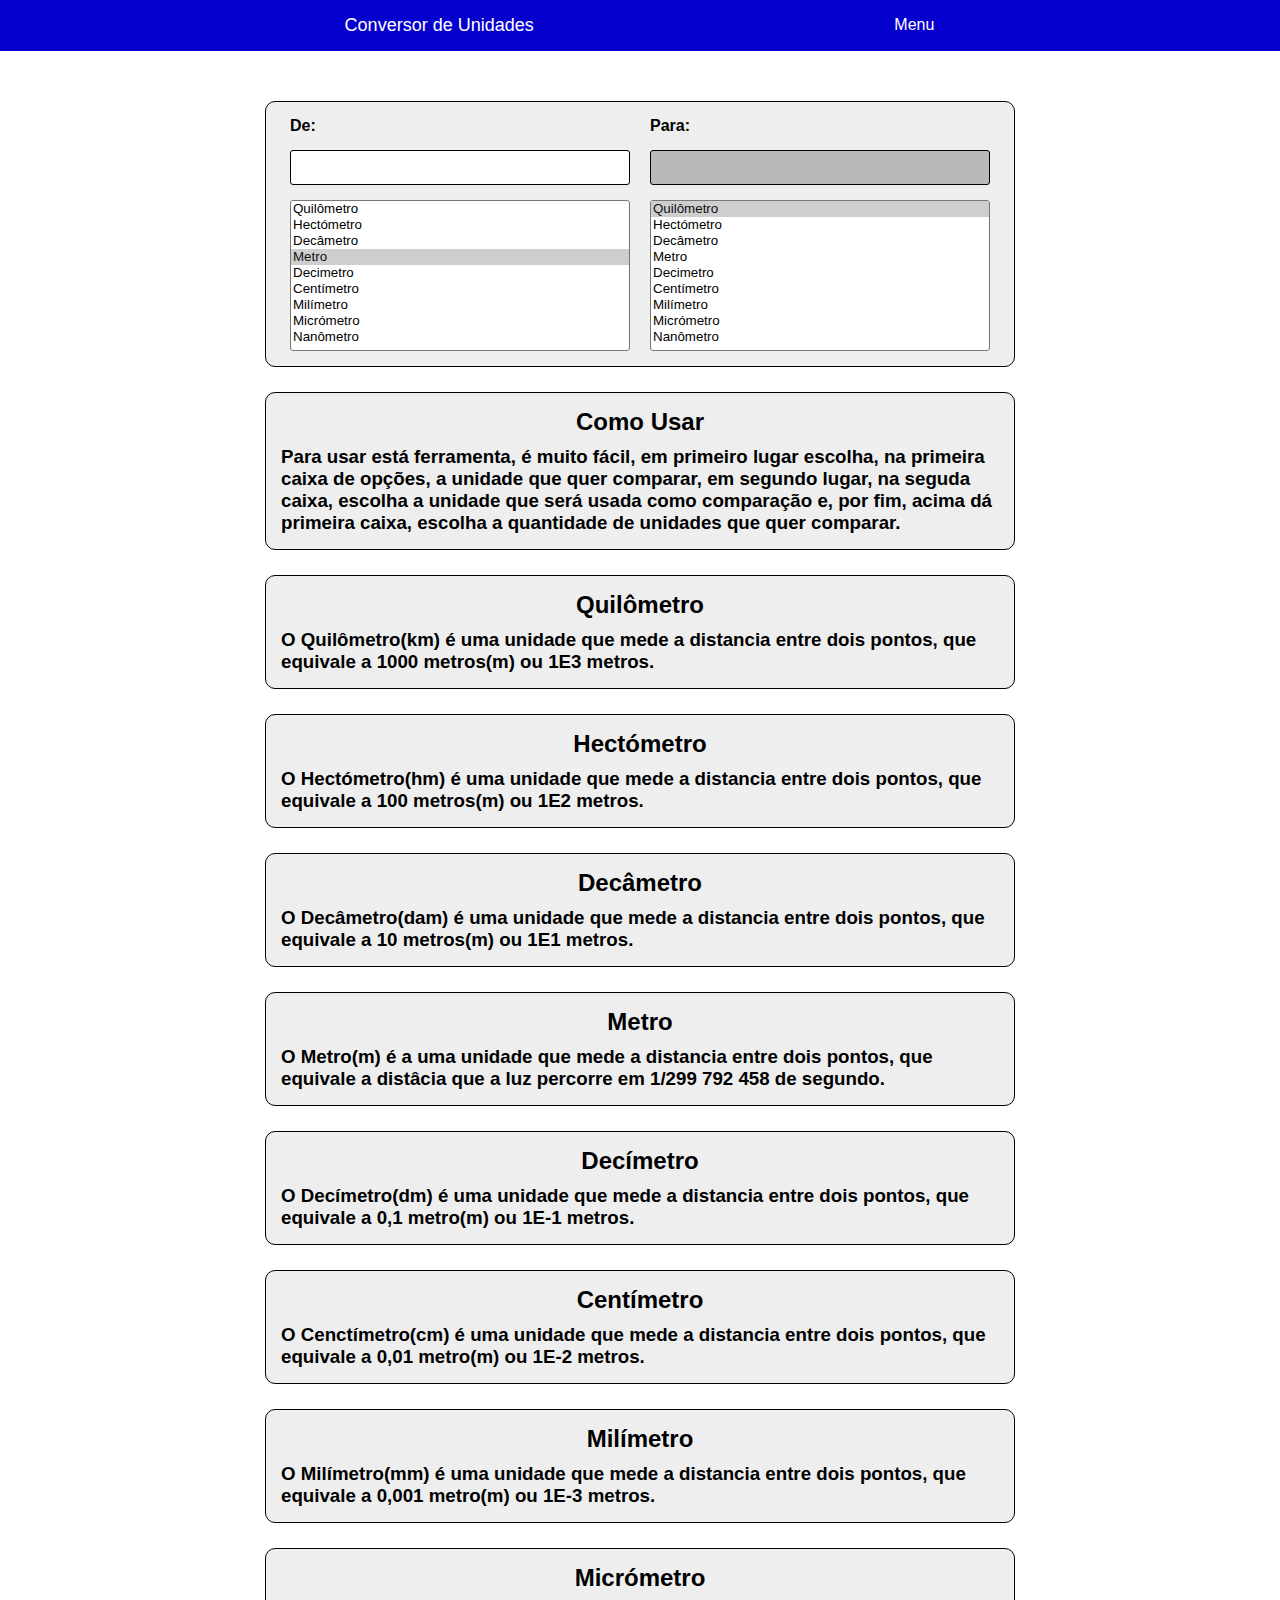
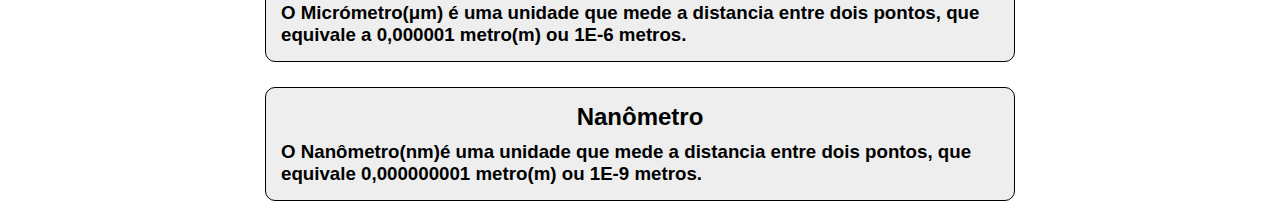
==== commit 455f075b: "Update index.html" ====
--- a/index.html
+++ b/index.html
@@ -20,7 +20,7 @@
                             <a href="index.html">Distância</a>
                             <a href="peso.html">Peso</a>
                             <a href="area.html">Área</a>
-                            <a href="">Volume (em construção)</a>
+                            <a href="volume.html">Volume</a>
                             <a href="">Temperatura (em construção)</a>
                             <a href="">Tempo (em construção)</a>
                             <a href="">Dados (em construção)</a>
@@ -73,7 +73,7 @@
                 <h3>
                     Para usar está ferramenta, é muito fácil, em primeiro lugar escolha, na primeira caixa de opções,
                     a unidade que quer comparar, em segundo lugar, na seguda caixa, escolha a  unidade que será usada 
-                    como comparação e, por fim, acima dá primeira caixa, escolha a quantidade de unidades que quer comparar
+                    como comparação e, por fim, acima dá primeira caixa, escolha a quantidade de unidades que quer comparar.
                 </h3>
             </div>  
 
--- a/style.css
+++ b/style.css
@@ -1,4 +1,3 @@
-
 * {
     box-sizing: border-box;
     margin: 0px;
@@ -32,7 +31,6 @@
     top: 0px;
     width: 100%;
     display: flex; 
-    /*justify-content: space-between;*/
     justify-content: space-evenly;
 }
 
